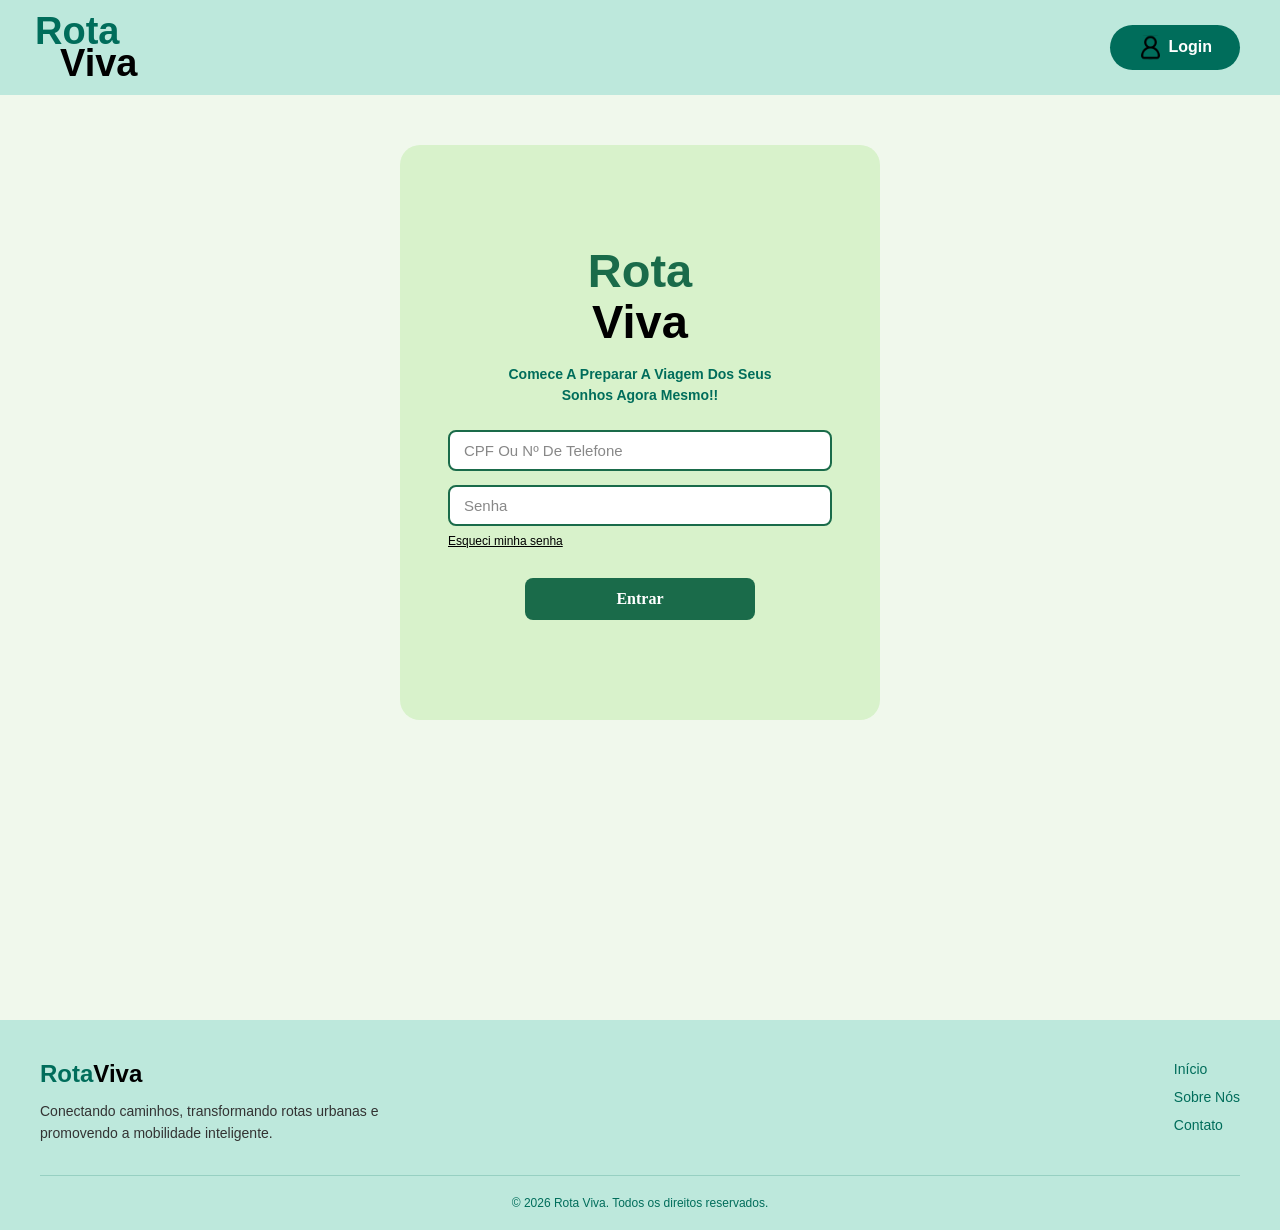
==== login.html @ b7a3a472 "Pagina de login Adicionada" ====
<!DOCTYPE html>
<html lang="pt-BR">
<head>
  <meta charset="UTF-8">
  <meta name="viewport" content="width=device-width, initial-scale=1.0">
  <title>RotaViva</title>
  <link rel="stylesheet" href="Styles/Style.css">
  </head>
<body>

    <header class="header-container">
        <div class="titulo">
            <h1 class="principal">
                <a href="index.html" class="logo_Inicial">
                    <span class="principal__destaque">Rota</span>
                    <span class="principal__viva">Viva</span>
                </a>
            </h1>
        </div>

        <div>
            <nav class="nav">
                <ul>
                    <li><a href="#" class="bot_login">
                        <img class="bot_icone" src="Imagens/4210449 2.svg" alt="">
                        Login
                    </a></li>
                </ul>
            </nav>
        </div>
    </header>

 
  <!-- CONTEÚDO PRINCIPAL -->
  <main class="main">
    <div class="card-login">
 
      <!-- Logo dentro do card -->
      <div class="card-logo">
        <span class="card-logo-rota">Rota</span><br />
        <span class="card-logo-viva">Viva</span>
      </div>
 
      <!-- Subtítulo -->
      <p class="card-subtitulo">
        Comece A Preparar A Viagem Dos Seus<br />
        Sonhos Agora Mesmo!!
      </p>
 
      <!-- Formulário -->
      <div class="formulario">
 
        <!-- Campo CPF / Telefone -->
        <div class="campo">
          <input type="text" placeholder="CPF Ou Nº De Telefone" />
        </div>
 
        <!-- Campo Senha -->
        <div class="campo">
          <input type="password" placeholder="Senha" />
        </div>
 
        <!-- Esqueci minha senha -->
        <a href="#" class="link-esqueci">Esqueci minha senha</a>
 
        <!-- Botão Entrar -->
        <button class="btn-entrar">Entrar</button>
 
      </div>
    </div>
  </main>



<footer class="footer-container">
        <div class="footer-content">
            
            <div class="footer-col-info">
                <h3 class="footer-logo"><span>Rota</span>Viva</h3>
                <p>Conectando caminhos, transformando rotas urbanas e promovendo a mobilidade inteligente.</p>
            </div>

            <div class="footer-col-links">
                <ul>
                    <li><a href="index.html">Início</a></li>
                    <li><a href="Sobre.html">Sobre Nós</a></li>
                    <li><a href="#">Contato</a></li>
                </ul>
            </div>

        </div>

        <div class="footer-bottom">
            <p>&copy; 2026 Rota Viva. Todos os direitos reservados.</p>
        </div>
    </footer>
 
</body>
</html>
---- Styles/Style.css ----
* {
    margin: 0;
    padding: 0;
    box-sizing: border-box;
    font-family: sans-serif;
}

/* -----------------Header------------------------ */

.header-container {
    background-color: #BDE8DC;
    display: flex;
    justify-content: space-between;
    align-items: center; 
    padding: 15px 40px; 
}

.principal {
    font-size: 38px;
    display: flex;
    flex-direction: column;
    line-height: 0.85;
}

.logo_Inicial {
    text-decoration: none;
    display: flex; 
    flex-direction: column;
}

.principal__destaque {
    color: #006D5B;
    margin-left: -5px;
}

.principal__viva {
    color: #000000;
    margin-left: 20px;
}

.nav ul {
    list-style: none;
}


.bot_login {
    display: flex;
    align-items: center;
    gap: 5px;
    background-color: #006D5B;
    color: #FFFFFF; 
    text-decoration: none; 
    padding: 10px 28px; 
    border-radius: 40px;
    font-weight: bold;
}

.bot_login:hover {
    background-color: #004d40;
}

.bot_icone{
    width: 25px;
    height: 25px
}

/* ---------------------Banner Principal--------------- */

.banner_principal {
    width: 100%;
    display: flex;
    justify-content: center;
    overflow: hidden;
}

.banner_imagem {
    width: 100%;
    height: auto;
    object-fit: cover;
    display: block; 
}

/* ------------Rodapé----------------- */

.footer-container {
    background-color: #BDE8DC;
    color: #000000;
    padding: 40px 40px 20px 40px;
    margin-top: 250px;
}

.footer-content {
    max-width: 1200px;
    margin: 0 auto;
    display: flex;
    justify-content: space-between;
    flex-wrap: wrap;
    gap: 30px;
}

.footer-col-info {
    max-width: 400px;
}

.footer-logo {
    font-size: 24px;
    margin-bottom: 12px;
    color: #000000;
}

.footer-logo span {
    color: #006D5B;
}

.footer-col-info p {
    font-size: 14px;
    line-height: 1.6;
    color: #333333;
}

.footer-col-links h4 {
    font-size: 18px;
    margin-bottom: 15px;
    color: #000000;
}

.footer-col-links ul {
    list-style: none;
}

.footer-col-links ul li {
    margin-bottom: 10px;
}

.footer-col-links ul li a {
    color: #006D5B;
    text-decoration: none;
    font-size: 14px;
    transition: color 0.2s ease;
}

.footer-col-links ul li a:hover {
    color: #000000;
}

.footer-bottom {
    border-top: 1px solid rgba(0, 109, 91, 0.2); 
    margin-top: 30px;
    padding-top: 20px;
    text-align: center;
    font-size: 12px;
    color: #006D5B;
}

/* -----------------Banners chatos pá kct-------------------- */

.page-body {
    background-color: #DDEAD6;
    width: 90%;
    height: auto;
    min-height: 0;
    padding: 60px 0; 
    display: flex;
    justify-content: center;
    align-items: center;
    margin: 0 auto;
    border-radius: 25px;
    margin-top: 100px;
}

.intro-block {
    background-color: #BDE8DC; 
    border-radius: 25px;       
    padding: 35px;             
    max-width: 1050px;         
    width: 100%;               
    margin-top: 0; 
    display: flex;
    gap: 60px;
}


.intro-text {
    color: #006D5B;
    font-size: 32px;
    line-height: 1.4;
    font-family: serif;
    align-self: center;
    white-space: nowrap;
}





.banners-wrapper {
    display: flex;
    gap: 20px;
}

.banner-link {
    display: block;
    text-decoration: none;
    width: 160px;
    height: 480px;
    border-radius: 20px;
    overflow: hidden;
    cursor: pointer; 
}


.banner {
    width: 100%;
    height: 100%;
    position: relative;
    
    background-size: cover;
    background-position: center;
}

.banner-label {
    position: absolute;
    bottom: 70px;
    left: 50%;
    transform: translateX(-50%) rotate(-90deg);
    transform-origin: center center;
    color: #FFFFFF;
    font-size: 24px;
    font-weight: bold;
    text-transform: uppercase;
    letter-spacing: 2px;
    white-space: nowrap;
}

.banner_Aviões .banner {
    background-image: url(../Imagens/Banners/large.png);
}

.banner_Ingressos .banner {
    background-image: url(../Imagens/Banners/Ingresso.png);
}

.banner_Aluguel .banner {
    background-image: url(../Imagens/Banners/viagem-de-carro-25-dicas.png);
}

.banner_Hoteis .banner {
    background-image: url(../Imagens/Banners/type-entertainment-complex-popular-resort-with-pools-water-parks-turkey-with-more-than-5-million-visitors-year-amara-dolce-vita-luxury-hotel-resort-tekirova-kemer.png);
}





.secao_comentarios {
    display: flex;
    gap: 200px;
    background-color: #BDE8DC;
    justify-content: center;
    align-items: center;
    padding: 20px;
    margin-top: 120px;
    width: 80%;
    margin-left: auto;
    margin-right: auto;
    border-radius: 25px;
}

.coluna_fotos {
    display: flex;
    flex-direction: column;
    gap: 20px;
}

.foto_viagem {
    width: 320px;
    height: 180px;
    border-radius: 25px;
    object-fit: cover;
}

.coluna_textos {
    display: flex;
    flex-direction: column;
    gap: 20px;
}

.caixa_comentario {
    background-color: #C3E6DC;
    border: 2px solid #006D5B;
    border-radius: 25px;
    padding: 20px;
    width: 350px;
    height: 140px;
    display: flex;
    flex-direction: column;
    justify-content: center;
}

.topo_comentario {
    display: flex;
    align-items: center;
    gap: 15px;
    margin-bottom: 8px;
}

.dados_usuario {
    display: flex;
    flex-direction: column;
}

.nome_usuario {
    color: #006D5B;
    font-size: 18px;
    font-family: serif;
}

.estrelas {
    color: #D4A373;
    font-size: 14px;
}

.texto_comentario {
    color: #111111;
    font-size: 14px;
    margin: 0;
    font-family: sans-serif;
}


/* -----------------Aba de Login-------------------- */



@import url('https://fonts.googleapis.com/css2?family=Playfair+Display:ital,wght@0,400..900;1,400..900&display=swap');
@import url('https://fonts.googleapis.com/css2?family=Playfair+Display+SC:ital,wght@0,400;0,700;0,900;1,400;1,700;1,900&family=Playfair+Display:ital,wght@0,400..900;1,400..900&display=swap');

* {
  margin: 0;
  padding: 0;
  box-sizing: border-box;
}

body {
  font-family: 'Playfair Display';
  background-color: #F0F8EC;
  min-height: 100vh;
}
 
.header {
  display: flex;
  justify-content: space-between;
  align-items: center;
  background-color: #BDE8DC;
  padding: 1px 32px;
  width: -10px;
}
 
.logo {
  font-weight: 900;
  line-height: 1.1;
  border-bottom: 2px solid #1a4a3a;
  padding-bottom: 4px;
}
 
.logo-rota {
  font-size: 47px;
  color: #1a6b4a; 
  font-family: 'Exposição Playfair';
}
 
.logo-viva {
  font-size: 47px;
  color: #000000;
  font-family: 'Exposição Playfair';
}
 
.login {
  display: flex;
  align-items: center;
  gap: 6px;
  background:transparent;
  border: 1.5px solid #000000;
  border-radius: 20px;
  padding: 6px 18px;
  font-size: 14px;
  font-weight: 600;
  color: #000000;
  cursor: pointer;
}
 
.btn-login:hover {
  background-color: transparent;
}
 

.main {
  display: flex;
  justify-content: center;
  align-items: flex-start;
  padding: 50px 50px;
}
 

.card-login {
  background-color: #D8F2CB;
  border-radius: 20px;
  padding: 100px 48px;
  width: 100%;
  max-width: 480px;
  display: flex;
  flex-direction: column;
  align-items: center;
  gap: 16px;
}
 

.card-logo {
  text-align: center;
  line-height: 1.1;
}
 
.card-logo-rota {
  font-size: 47px;
  font-weight: 900;
  color: #1a6b4a;
}
 
.card-logo-viva {
  font-size: 47px;
  font-weight: 900;
  color: #000000;
}
 
/* Subtítulo */
.card-subtitulo {
  text-align: center;
  font-size: 14px;
  font-weight: 600;
  color: #006D5B;
  line-height: 1.5;
  margin-bottom: 8px;
}
 

.formulario {
  width: 100%;
  display: flex;
  flex-direction: column;
  gap: 14px;
}
 

.campo {
  display: flex;
  align-items: center;
  background: white;
  border: 2px solid #1a6b4a;
  border-radius: 8px;
  padding: 10px 14px;
  gap: 10px;
}
 
.campo-icone {
  font-size: 18px;
  color: #1a4a3a;
  flex-shrink: 0;
}
 
.campo input {
  border: none;
  outline: none;
  background: transparent;
  font-size: 15px;
  color: #333;
  width: 100%;
}
 
.campo input::placeholder {
  color: #888;
}
 

.link-esqueci {
  font-size: 12px;
  color: #000000;
  text-decoration: underline;
  margin-top: -6px;
  align-self: flex-start;
}
 
.link-esqueci:hover {
  color: #000000;
}
 
.btn-entrar {
  background-color: #1a6b4a;
  color: white;
  border: none;
  border-radius: 8px;
  padding: 12px;
  font-size: 16px;
  font-weight: 700;
  cursor: pointer;
  width: 60%;
  align-self: center;
  margin-top: 16px;
  font-family: 'Playfair Display';
}
 
.btn-entrar:hover {
  background-color: #145a3c;
}
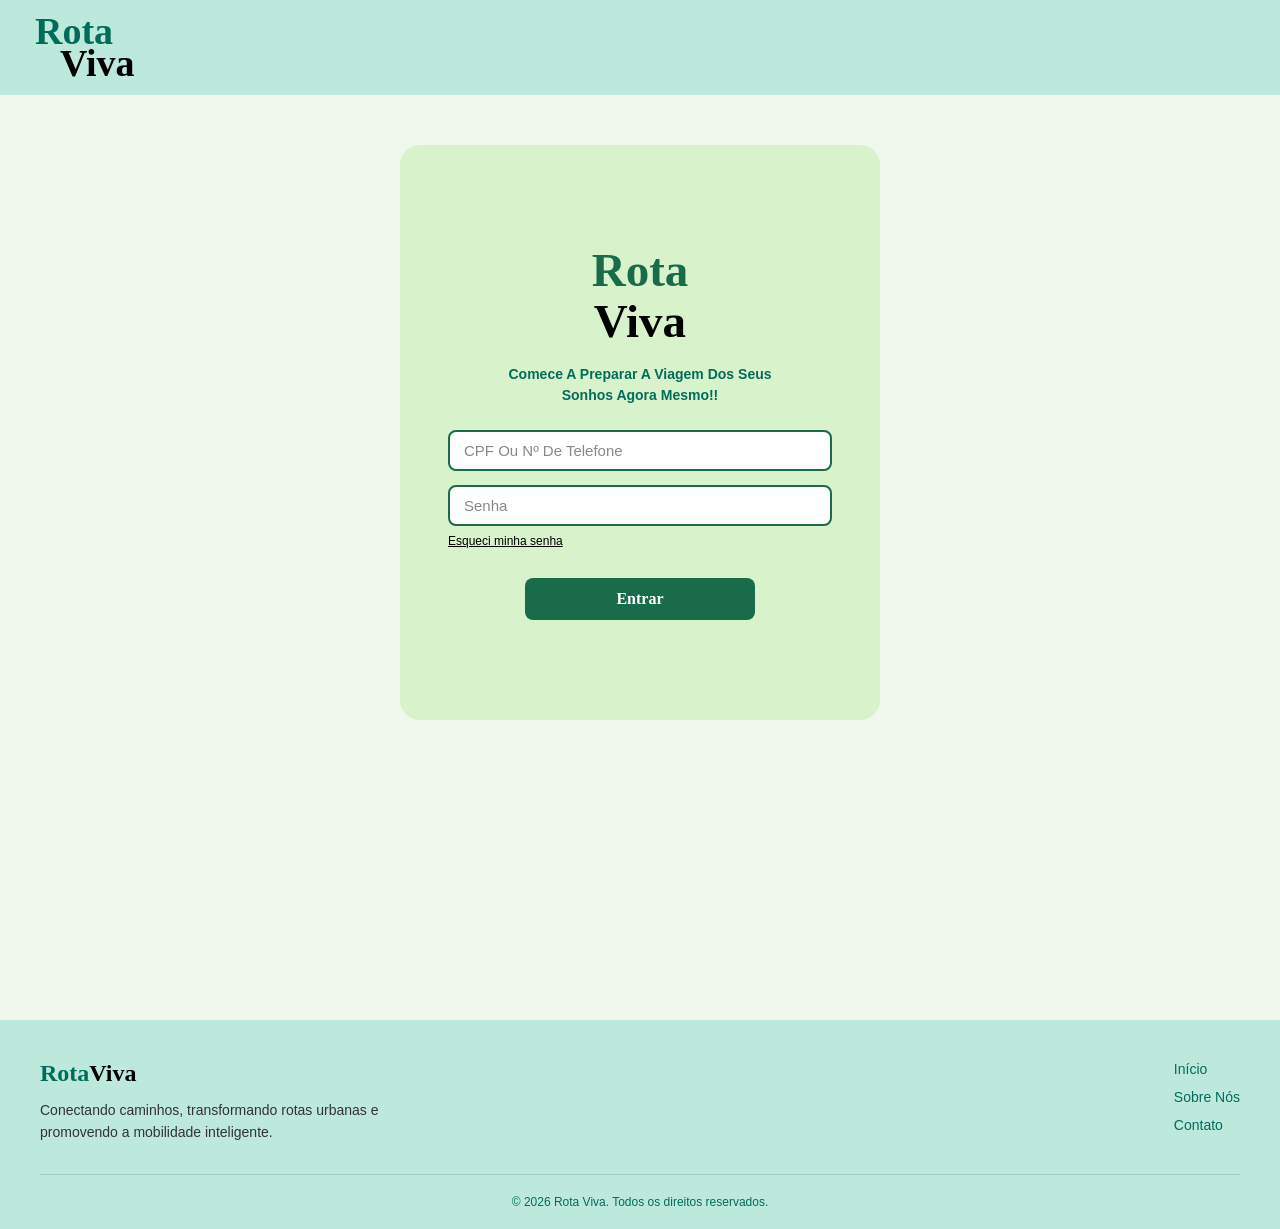
==== commit 8496375e: "Cores reformuladas" ====
--- a/login.html
+++ b/login.html
@@ -18,16 +18,7 @@
             </h1>
         </div>
 
-        <div>
-            <nav class="nav">
-                <ul>
-                    <li><a href="#" class="bot_login">
-                        <img class="bot_icone" src="Imagens/4210449 2.svg" alt="">
-                        Login
-                    </a></li>
-                </ul>
-            </nav>
-        </div>
+
     </header>
 
  
--- a/Styles/Style.css
+++ b/Styles/Style.css
@@ -1,514 +1,520 @@
-
-* {
-    margin: 0;
-    padding: 0;
-    box-sizing: border-box;
-    font-family: sans-serif;
-}
-
-/* -----------------Header------------------------ */
-
-.header-container {
-    background-color: #BDE8DC;
-    display: flex;
-    justify-content: space-between;
-    align-items: center; 
-    padding: 15px 40px; 
-}
-
-.principal {
-    font-size: 38px;
-    display: flex;
-    flex-direction: column;
-    line-height: 0.85;
-}
-
-.logo_Inicial {
-    text-decoration: none;
-    display: flex; 
-    flex-direction: column;
-}
-
-.principal__destaque {
-    color: #006D5B;
-    margin-left: -5px;
-}
-
-.principal__viva {
-    color: #000000;
-    margin-left: 20px;
-}
-
-.nav ul {
-    list-style: none;
-}
-
-
-.bot_login {
-    display: flex;
-    align-items: center;
-    gap: 5px;
-    background-color: #006D5B;
-    color: #FFFFFF; 
-    text-decoration: none; 
-    padding: 10px 28px; 
-    border-radius: 40px;
-    font-weight: bold;
-}
-
-.bot_login:hover {
-    background-color: #004d40;
-}
-
-.bot_icone{
-    width: 25px;
-    height: 25px
-}
-
-/* ---------------------Banner Principal--------------- */
-
-.banner_principal {
-    width: 100%;
-    display: flex;
-    justify-content: center;
-    overflow: hidden;
-}
-
-.banner_imagem {
-    width: 100%;
-    height: auto;
-    object-fit: cover;
-    display: block; 
-}
-
-/* ------------Rodapé----------------- */
-
-.footer-container {
-    background-color: #BDE8DC;
-    color: #000000;
-    padding: 40px 40px 20px 40px;
-    margin-top: 250px;
-}
-
-.footer-content {
-    max-width: 1200px;
-    margin: 0 auto;
-    display: flex;
-    justify-content: space-between;
-    flex-wrap: wrap;
-    gap: 30px;
-}
-
-.footer-col-info {
-    max-width: 400px;
-}
-
-.footer-logo {
-    font-size: 24px;
-    margin-bottom: 12px;
-    color: #000000;
-}
-
-.footer-logo span {
-    color: #006D5B;
-}
-
-.footer-col-info p {
-    font-size: 14px;
-    line-height: 1.6;
-    color: #333333;
-}
-
-.footer-col-links h4 {
-    font-size: 18px;
-    margin-bottom: 15px;
-    color: #000000;
-}
-
-.footer-col-links ul {
-    list-style: none;
-}
-
-.footer-col-links ul li {
-    margin-bottom: 10px;
-}
-
-.footer-col-links ul li a {
-    color: #006D5B;
-    text-decoration: none;
-    font-size: 14px;
-    transition: color 0.2s ease;
-}
-
-.footer-col-links ul li a:hover {
-    color: #000000;
-}
-
-.footer-bottom {
-    border-top: 1px solid rgba(0, 109, 91, 0.2); 
-    margin-top: 30px;
-    padding-top: 20px;
-    text-align: center;
-    font-size: 12px;
-    color: #006D5B;
-}
-
-/* -----------------Banners chatos pá kct-------------------- */
-
-.page-body {
-    background-color: #DDEAD6;
-    width: 90%;
-    height: auto;
-    min-height: 0;
-    padding: 60px 0; 
-    display: flex;
-    justify-content: center;
-    align-items: center;
-    margin: 0 auto;
-    border-radius: 25px;
-    margin-top: 100px;
-}
-
-.intro-block {
-    background-color: #BDE8DC; 
-    border-radius: 25px;       
-    padding: 35px;             
-    max-width: 1050px;         
-    width: 100%;               
-    margin-top: 0; 
-    display: flex;
-    gap: 60px;
-}
-
-
-.intro-text {
-    color: #006D5B;
-    font-size: 32px;
-    line-height: 1.4;
-    font-family: serif;
-    align-self: center;
-    white-space: nowrap;
-}
-
-
-
-
-
-.banners-wrapper {
-    display: flex;
-    gap: 20px;
-}
-
-.banner-link {
-    display: block;
-    text-decoration: none;
-    width: 160px;
-    height: 480px;
-    border-radius: 20px;
-    overflow: hidden;
-    cursor: pointer; 
-}
-
-
-.banner {
-    width: 100%;
-    height: 100%;
-    position: relative;
-    
-    background-size: cover;
-    background-position: center;
-}
-
-.banner-label {
-    position: absolute;
-    bottom: 70px;
-    left: 50%;
-    transform: translateX(-50%) rotate(-90deg);
-    transform-origin: center center;
-    color: #FFFFFF;
-    font-size: 24px;
-    font-weight: bold;
-    text-transform: uppercase;
-    letter-spacing: 2px;
-    white-space: nowrap;
-}
-
-.banner_Aviões .banner {
-    background-image: url(../Imagens/Banners/large.png);
-}
-
-.banner_Ingressos .banner {
-    background-image: url(../Imagens/Banners/Ingresso.png);
-}
-
-.banner_Aluguel .banner {
-    background-image: url(../Imagens/Banners/viagem-de-carro-25-dicas.png);
-}
-
-.banner_Hoteis .banner {
-    background-image: url(../Imagens/Banners/type-entertainment-complex-popular-resort-with-pools-water-parks-turkey-with-more-than-5-million-visitors-year-amara-dolce-vita-luxury-hotel-resort-tekirova-kemer.png);
-}
-
-
-
-
-
-.secao_comentarios {
-    display: flex;
-    gap: 200px;
-    background-color: #BDE8DC;
-    justify-content: center;
-    align-items: center;
-    padding: 20px;
-    margin-top: 120px;
-    width: 80%;
-    margin-left: auto;
-    margin-right: auto;
-    border-radius: 25px;
-}
-
-.coluna_fotos {
-    display: flex;
-    flex-direction: column;
-    gap: 20px;
-}
-
-.foto_viagem {
-    width: 320px;
-    height: 180px;
-    border-radius: 25px;
-    object-fit: cover;
-}
-
-.coluna_textos {
-    display: flex;
-    flex-direction: column;
-    gap: 20px;
-}
-
-.caixa_comentario {
-    background-color: #C3E6DC;
-    border: 2px solid #006D5B;
-    border-radius: 25px;
-    padding: 20px;
-    width: 350px;
-    height: 140px;
-    display: flex;
-    flex-direction: column;
-    justify-content: center;
-}
-
-.topo_comentario {
-    display: flex;
-    align-items: center;
-    gap: 15px;
-    margin-bottom: 8px;
-}
-
-.dados_usuario {
-    display: flex;
-    flex-direction: column;
-}
-
-.nome_usuario {
-    color: #006D5B;
-    font-size: 18px;
-    font-family: serif;
-}
-
-.estrelas {
-    color: #D4A373;
-    font-size: 14px;
-}
-
-.texto_comentario {
-    color: #111111;
-    font-size: 14px;
-    margin: 0;
-    font-family: sans-serif;
-}
-
-
-/* -----------------Aba de Login-------------------- */
-
-
-
-@import url('https://fonts.googleapis.com/css2?family=Playfair+Display:ital,wght@0,400..900;1,400..900&display=swap');
-@import url('https://fonts.googleapis.com/css2?family=Playfair+Display+SC:ital,wght@0,400;0,700;0,900;1,400;1,700;1,900&family=Playfair+Display:ital,wght@0,400..900;1,400..900&display=swap');
 
 * {
   margin: 0;
   padding: 0;
   box-sizing: border-box;
+  font-family: sans-serif;
+}
+
+/* -----------------Header------------------------ */
+
+.header-container {
+  background-color: #BDE8DC;
+  display: flex;
+  justify-content: space-between;
+  align-items: center; 
+  padding: 15px 40px; 
+}
+
+.principal {
+  font-size: 38px;
+  display: flex;
+  flex-direction: column;
+  line-height: 0.85;
+}
+
+.logo_Inicial {
+  text-decoration: none;
+  display: flex; 
+  flex-direction: column;
+}
+
+.principal__destaque {
+  color: #006D5B;
+  margin-left: -5px;
+  font-family: 'Playfair Display';
+}
+
+.principal__viva {
+  color: #000000;
+  margin-left: 20px;
+  font-family: 'Playfair Display';
+}
+
+.nav ul {
+  list-style: none;
+}
+
+
+.bot_login {
+  display: flex;
+  align-items: center;
+  gap: 5px;
+  background-color: #006D5B;
+  color: #FFFFFF; 
+  text-decoration: none; 
+  padding: 10px 28px; 
+  border-radius: 40px;
+  font-weight: bold;
+}
+
+.bot_login:hover {
+  background-color: #004d40;
+}
+
+.bot_icone{
+  width: 25px;
+  height: 25px
+}
+
+/* ---------------------Banner Principal--------------- */
+
+.banner_principal {
+  width: 100%;
+  display: flex;
+  justify-content: center;
+  overflow: hidden;
+}
+
+.banner_imagem {
+  width: 100%;
+  height: auto;
+  object-fit: cover;
+  display: block; 
+}
+
+/* ------------Rodapé----------------- */
+
+.footer-container {
+  background-color: #BDE8DC;
+  color: #000000;
+  padding: 40px 40px 20px 40px;
+  margin-top: 250px;
+}
+
+.footer-content {
+  max-width: 1200px;
+  margin: 0 auto;
+  display: flex;
+  justify-content: space-between;
+  flex-wrap: wrap;
+  gap: 30px;
+}
+
+.footer-col-info {
+  max-width: 400px;
+}
+
+.footer-logo {
+  font-size: 24px;
+  margin-bottom: 12px;
+  color: #000000;
+  font-family: 'Playfair Display';
+}
+
+.footer-logo span {
+  color: #006D5B;
+  font-family: 'Playfair Display';
+}
+
+.footer-col-info p {
+  font-size: 14px;
+  line-height: 1.6;
+  color: #333333;
+}
+
+.footer-col-links h4 {
+  font-size: 18px;
+  margin-bottom: 15px;
+  color: #000000;
+}
+
+.footer-col-links ul {
+  list-style: none;
+}
+
+.footer-col-links ul li {
+  margin-bottom: 10px;
+}
+
+.footer-col-links ul li a {
+  color: #006D5B;
+  text-decoration: none;
+  font-size: 14px;
+  transition: color 0.2s ease;
+}
+
+.footer-col-links ul li a:hover {
+  color: #000000;
+}
+
+.footer-bottom {
+  border-top: 1px solid rgba(0, 109, 91, 0.2); 
+  margin-top: 30px;
+  padding-top: 20px;
+  text-align: center;
+  font-size: 12px;
+  color: #006D5B;
+}
+
+/* -----------------Banners chatos pá kct-------------------- */
+
+.page-body {
+  background-color: #C8D5C2;
+  width: 90%;
+  height: auto;
+  min-height: 0;
+  padding: 60px 0; 
+  display: flex;
+  justify-content: center;
+  align-items: center;
+  margin: 0 auto;
+  border-radius: 25px;
+  margin-top: 100px;
+}
+
+.intro-block {
+  background-color: #DDEAD6; 
+  border-radius: 25px;       
+  padding: 35px;             
+  max-width: 1050px;         
+  width: 100%;               
+  margin-top: 0; 
+  display: flex;
+  gap: 60px;
+}
+
+
+.intro-text {
+  color: #006D5B;
+  font-size: 32px;
+  line-height: 1.4;
+  font-family: serif;
+  align-self: center;
+  white-space: nowrap;
+}
+
+
+
+
+
+.banners-wrapper {
+  display: flex;
+  gap: 20px;
+}
+
+.banner-link {
+  display: block;
+  text-decoration: none;
+  width: 160px;
+  height: 480px;
+  border-radius: 20px;
+  overflow: hidden;
+  cursor: pointer; 
+}
+
+
+.banner {
+  width: 100%;
+  height: 100%;
+  position: relative;
+  
+  background-size: cover;
+  background-position: center;
+}
+
+.banner-label {
+  position: absolute;
+  bottom: 70px;
+  left: 50%;
+  transform: translateX(-50%) rotate(-90deg);
+  transform-origin: center center;
+  color: #FFFFFF;
+  font-size: 24px;
+  font-weight: bold;
+  text-transform: uppercase;
+  letter-spacing: 2px;
+  white-space: nowrap;
+}
+
+.banner_Aviões .banner {
+  background-image: url(../Imagens/Banners/large.png);
+}
+
+.banner_Ingressos .banner {
+  background-image: url(../Imagens/Banners/Ingresso.png);
+}
+
+.banner_Aluguel .banner {
+  background-image: url(../Imagens/Banners/viagem-de-carro-25-dicas.png);
+}
+
+.banner_Hoteis .banner {
+  background-image: url(https://th.bing.com/th/id/R.1e76f4702bb60f2a40e622ebff5aec3a?rik=ujNnlLMxLqibnQ&pid=ImgRaw&r=0);
+}
+
+
+
+
+
+.secao_comentarios {
+  display: flex;
+  gap: 200px;
+  background-color: #C8D5C2;
+  justify-content: center;
+  align-items: center;
+  padding: 20px;
+  margin-top: 120px;
+  width: 80%;
+  margin-left: auto;
+  margin-right: auto;
+  border-radius: 25px;
+}
+
+.coluna_fotos {
+  display: flex;
+  flex-direction: column;
+  gap: 20px;
+}
+
+.foto_viagem {
+  width: 320px;
+  height: 180px;
+  border-radius: 25px;
+  object-fit: cover;
+}
+
+.coluna_textos {
+  display: flex;
+  flex-direction: column;
+  gap: 20px;
+}
+
+.caixa_comentario {
+  background-color: #DDEAD6;
+  border: 2px solid #006D5B;
+  border-radius: 25px;
+  padding: 20px;
+  width: 350px;
+  height: 140px;
+  display: flex;
+  flex-direction: column;
+  justify-content: center;
+}
+
+.topo_comentario {
+  display: flex;
+  align-items: center;
+  gap: 15px;
+  margin-bottom: 8px;
+}
+
+.dados_usuario {
+  display: flex;
+  flex-direction: column;
+}
+
+.nome_usuario {
+  color: #006D5B;
+  font-size: 18px;
+  font-family: serif;
+}
+
+.estrelas {
+  color: #D4A373;
+  font-size: 14px;
+}
+
+.texto_comentario {
+  color: #111111;
+  font-size: 14px;
+  margin: 0;
+  font-family: sans-serif;
+}
+
+
+/* -----------------Aba de Login-------------------- */
+
+
+
+@import url('https://fonts.googleapis.com/css2?family=Playfair+Display:ital,wght@0,400..900;1,400..900&display=swap');
+@import url('https://fonts.googleapis.com/css2?family=Playfair+Display+SC:ital,wght@0,400;0,700;0,900;1,400;1,700;1,900&family=Playfair+Display:ital,wght@0,400..900;1,400..900&display=swap');
+
+* {
+margin: 0;
+padding: 0;
+box-sizing: border-box;
 }
 
 body {
-  font-family: 'Playfair Display';
-  background-color: #F0F8EC;
-  min-height: 100vh;
-}
- 
+font-family: 'Playfair Display';
+background-color: #F0F8EC;
+min-height: 100vh;
+}
+
 .header {
-  display: flex;
-  justify-content: space-between;
-  align-items: center;
-  background-color: #BDE8DC;
-  padding: 1px 32px;
-  width: -10px;
-}
- 
+display: flex;
+justify-content: space-between;
+align-items: center;
+background-color: #BDE8DC;
+padding: 1px 32px;
+width: -10px;
+}
+
 .logo {
-  font-weight: 900;
-  line-height: 1.1;
-  border-bottom: 2px solid #1a4a3a;
-  padding-bottom: 4px;
-}
- 
+font-weight: 900;
+line-height: 1.1;
+border-bottom: 2px solid #1a4a3a;
+padding-bottom: 4px;
+}
+
 .logo-rota {
-  font-size: 47px;
-  color: #1a6b4a; 
-  font-family: 'Exposição Playfair';
-}
- 
+font-size: 47px;
+color: #1a6b4a; 
+font-family: 'Exposição Playfair';
+}
+
 .logo-viva {
-  font-size: 47px;
-  color: #000000;
-  font-family: 'Exposição Playfair';
-}
- 
+font-size: 47px;
+color: #000000;
+font-family: 'Exposição Playfair';
+}
+
 .login {
-  display: flex;
-  align-items: center;
-  gap: 6px;
-  background:transparent;
-  border: 1.5px solid #000000;
-  border-radius: 20px;
-  padding: 6px 18px;
-  font-size: 14px;
-  font-weight: 600;
-  color: #000000;
-  cursor: pointer;
-}
- 
+display: flex;
+align-items: center;
+gap: 6px;
+background:transparent;
+border: 1.5px solid #000000;
+border-radius: 20px;
+padding: 6px 18px;
+font-size: 14px;
+font-weight: 600;
+color: #000000;
+cursor: pointer;
+}
+
 .btn-login:hover {
-  background-color: transparent;
-}
- 
+background-color: transparent;
+}
+
 
 .main {
-  display: flex;
-  justify-content: center;
-  align-items: flex-start;
-  padding: 50px 50px;
-}
- 
+display: flex;
+justify-content: center;
+align-items: flex-start;
+padding: 50px 50px;
+}
+
 
 .card-login {
-  background-color: #D8F2CB;
-  border-radius: 20px;
-  padding: 100px 48px;
-  width: 100%;
-  max-width: 480px;
-  display: flex;
-  flex-direction: column;
-  align-items: center;
-  gap: 16px;
-}
- 
+background-color: #D8F2CB;
+border-radius: 20px;
+padding: 100px 48px;
+width: 100%;
+max-width: 480px;
+display: flex;
+flex-direction: column;
+align-items: center;
+gap: 16px;
+}
+
 
 .card-logo {
-  text-align: center;
-  line-height: 1.1;
-}
- 
+text-align: center;
+line-height: 1.1;
+}
+
 .card-logo-rota {
-  font-size: 47px;
-  font-weight: 900;
-  color: #1a6b4a;
-}
- 
+font-size: 47px;
+font-weight: 900;
+color: #1a6b4a;
+font-family: 'Playfair Display';
+}
+
 .card-logo-viva {
-  font-size: 47px;
-  font-weight: 900;
-  color: #000000;
-}
- 
+font-size: 47px;
+font-weight: 900;
+color: #000000;
+font-family: 'Playfair Display';
+}
+
 /* Subtítulo */
 .card-subtitulo {
-  text-align: center;
-  font-size: 14px;
-  font-weight: 600;
-  color: #006D5B;
-  line-height: 1.5;
-  margin-bottom: 8px;
-}
- 
+text-align: center;
+font-size: 14px;
+font-weight: 600;
+color: #006D5B;
+line-height: 1.5;
+margin-bottom: 8px;
+}
+
 
 .formulario {
-  width: 100%;
-  display: flex;
-  flex-direction: column;
-  gap: 14px;
-}
- 
+width: 100%;
+display: flex;
+flex-direction: column;
+gap: 14px;
+}
+
 
 .campo {
-  display: flex;
-  align-items: center;
-  background: white;
-  border: 2px solid #1a6b4a;
-  border-radius: 8px;
-  padding: 10px 14px;
-  gap: 10px;
-}
- 
+display: flex;
+align-items: center;
+background: white;
+border: 2px solid #1a6b4a;
+border-radius: 8px;
+padding: 10px 14px;
+gap: 10px;
+}
+
 .campo-icone {
-  font-size: 18px;
-  color: #1a4a3a;
-  flex-shrink: 0;
-}
- 
+font-size: 18px;
+color: #1a4a3a;
+flex-shrink: 0;
+}
+
 .campo input {
-  border: none;
-  outline: none;
-  background: transparent;
-  font-size: 15px;
-  color: #333;
-  width: 100%;
-}
- 
+border: none;
+outline: none;
+background: transparent;
+font-size: 15px;
+color: #333;
+width: 100%;
+}
+
 .campo input::placeholder {
-  color: #888;
-}
- 
+color: #888;
+}
+
 
 .link-esqueci {
-  font-size: 12px;
-  color: #000000;
-  text-decoration: underline;
-  margin-top: -6px;
-  align-self: flex-start;
-}
- 
+font-size: 12px;
+color: #000000;
+text-decoration: underline;
+margin-top: -6px;
+align-self: flex-start;
+}
+
 .link-esqueci:hover {
-  color: #000000;
-}
- 
+color: #000000;
+}
+
 .btn-entrar {
-  background-color: #1a6b4a;
-  color: white;
-  border: none;
-  border-radius: 8px;
-  padding: 12px;
-  font-size: 16px;
-  font-weight: 700;
-  cursor: pointer;
-  width: 60%;
-  align-self: center;
-  margin-top: 16px;
-  font-family: 'Playfair Display';
-}
- 
+background-color: #1a6b4a;
+color: white;
+border: none;
+border-radius: 8px;
+padding: 12px;
+font-size: 16px;
+font-weight: 700;
+cursor: pointer;
+width: 60%;
+align-self: center;
+margin-top: 16px;
+font-family: 'Playfair Display';
+}
+
 .btn-entrar:hover {
-  background-color: #145a3c;
+background-color: #145a3c;
 }
